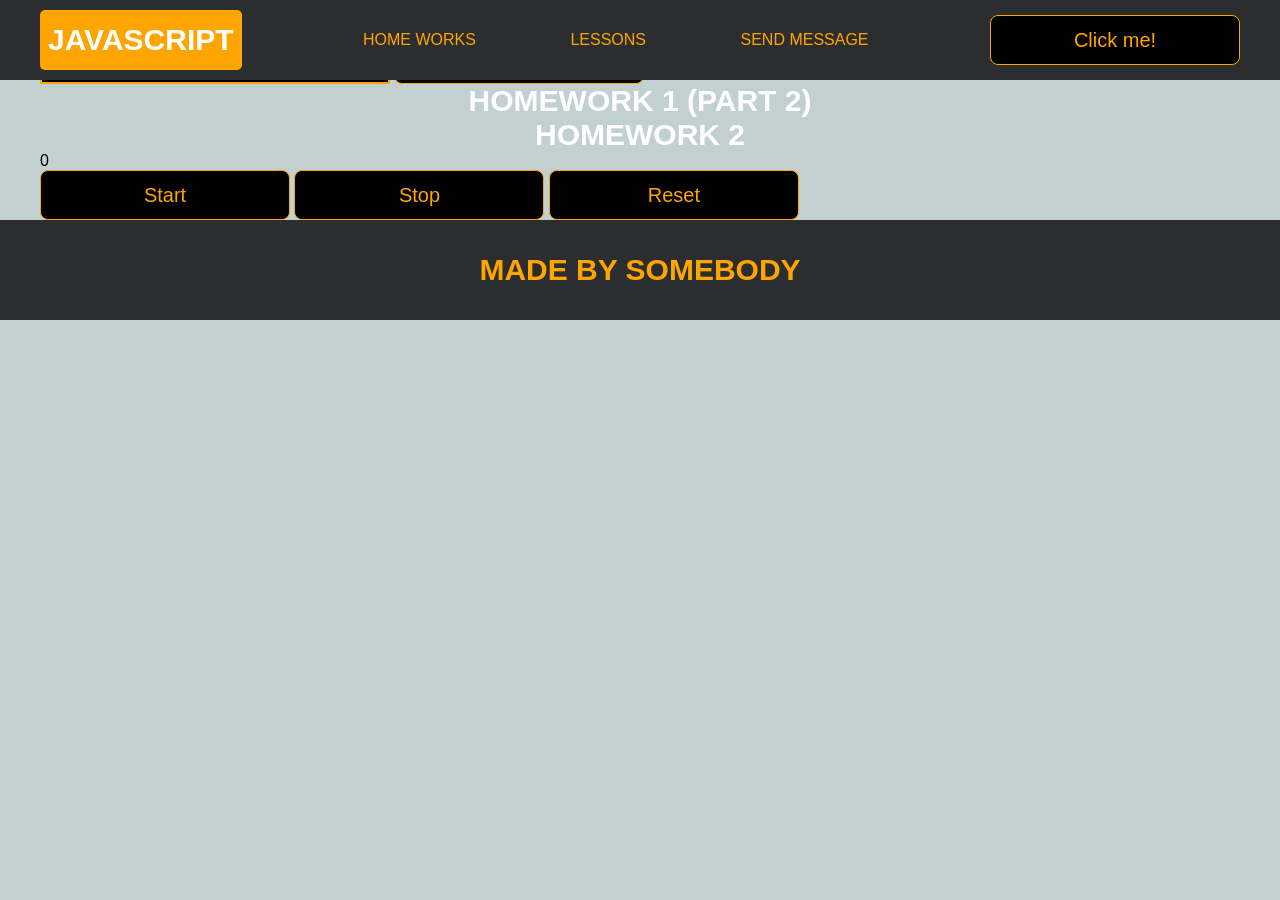
==== pages/home_works.html @ d74acf66 "homework 1: regex validation and recursion animation" ====
<!DOCTYPE html>
<html lang="en">
<head>
    <meta charset="UTF-8">
    <title>Home Works</title>
    <link rel="stylesheet" href="../css/style.css">
    <link rel="stylesheet" href="../css/core.css">
    <link rel="stylesheet" href="../css/home_works.css">
</head>
<body>

<div class="wrapper">
    <div class="header">
        <div class="container">
            <div class="inner_header">
                <a href="../index.html">
                    <div class="logotype">
                        <h2>Java<span>Script</span></h2>
                    </div>
                </a>
                <ul class="menu">
                    <li class="menu_link">
                        <a href="../pages/home_works.html">Home Works</a>
                    </li>
                    <li class="menu_link">
                        <a href="../pages/lessons.html">Lessons</a>
                    </li>
                    <li class="menu_link">
                        <a href="https://t.me/baked_toastt" target="_blank">Send message</a>
                    </li>
                </ul>
                <button class="btn" id="btn-get">Click me!</button>
            </div>
        </div>
    </div>

    <div class="gmail_block">
        <div class="container">
            <h3>Homework 1 (part 1)</h3>
            <div class="inner_gmail_block">
                <div class="form_gmail">
                    <label for="gmail_input"></label>
                    <input type="text" id="gmail_input" placeholder="your gmail">
                    <button class="btn" id="gmail_button">Check gmail</button>
                    <span class="checker" id="gmail_result"></span>
                </div>
            </div>
        </div>
    </div>

    <div class="move_block">
        <div class="container">
            <h3>Homework 1 (part 2)</h3>
            <div class="inner_move_block">
                <div class="parent_block">
                    <div class="child_block"></div>
                </div>
            </div>
        </div>
    </div>

    <div class="stopwatch">
        <div class="container">
            <h3>Homework 2 </h3>
            <div class="time">
                <div class="time_block">
                    <div class="interval" id="seconds">0</div>
                </div>
            </div>
            <div class="time_buttons">
                <button class="btn" id="start">Start</button>
                <button class="btn" id="stop">Stop</button>
                <button class="btn" id="reset">Reset</button>
            </div>
        </div>
    </div>

    <div class="characters">
        <div class="container">
            <div class="characters-list"></div>
        </div>
    </div>


    <div class="footer">
        <div class="container">
            <a href="https://www.instagram.com/baked_toastt/" target="_blank">
                <div class="inner_footer">
                    <h2>Made by Somebody</h2>
                </div>
            </a>
        </div>
    </div>
</div>

<div class="modal">
    <div class="modal_dialog">
        <div class="modal_content">
            <form action="#">
                <div class="modal_close">&times;</div>
                <div class="modal_title">Мы свяжемся с вами как можно быстрее!</div>
                <label>
                    <input required placeholder="Ваше имя" name="name" type="text" class="modal_input">
                </label>
                <label>
                    <input required placeholder="Ваш номер телефона" name="phone" class="modal_input">
                </label>
                <button class="btn btn_dark btn_min">Перезвонить мне</button>
            </form>
        </div>
    </div>
</div>

</body>
<script src="../js/home_works.js"></script>
<script src="../js/modal.js"></script>
</html>
---- css/style.css ----
/* HEADER */

.header {
    height: 80px;
    background: #2c2d2f;
    display: flex;
    align-items: center;
    width: 100%;
    position: fixed;
    top: 0;
    z-index: 2;
}

.inner_header {
    height: 100%;
    display: flex;
    align-items: center;
    justify-content: space-between;
}

/* LOGOTYPE */

.logotype {
    display: flex;
    align-items: center;
    justify-content: center;
    font-size: 22px;
    height: 60px;
    width: fit-content;
    background: var(--orange);
    padding: 8px;
    color: white;
    border-radius: 5px;
    cursor: pointer;
}

/* HEADER MENU */

.menu {
    display: flex;
    justify-content: space-around;
    width: 600px;
}

.menu_link a {
    color: var(--orange);
    text-transform: uppercase;
}

.menu_link a:hover {
    text-decoration: underline;
}

/* MAIN BLOCK */

.main_block {
    padding: 100px 0;
    background: black;
}

/* BUTTONS COLOR PICKER */

.colors-buttons {
    display: flex;
    justify-content: space-between;
    margin-top: 50px;
}

.btn-color {
    border-radius: 20px;
    border-color: white !important;
}

/* FOOTER */

.footer {
    background: #2c2d2f;
    width: 100%;
}

.inner_footer {
    display: flex;
    align-items: center;
    justify-content: center;
    height: 100px;
}

.footer h2 {
    text-transform: uppercase;
    color: var(--orange);
    font-weight: 600;
}


/* SLIDER BLOCK */

.slider_block {
    padding: 100px 0;
    background: black;
}

.slider {
    position: relative;
    width: 100%;
    height: 300px;
    overflow: hidden;
    border: 3px solid var(--orange);
    border-radius: 20px;
    display: flex;
    align-items: center;
    justify-content: space-between;
    padding: 0 30px;
}

.slide {
    position: absolute;
    top: 60px;
    left: 0;
    width: 100%;
    height: 100%;
    display: none;
    transition: opacity 0.5s ease-in-out;
}

.slide_card {
    color: white;
    margin: 0 auto;
    width: 500px;
    text-align: center;
}

.slide_card h3 {
    color: white;
    text-transform: uppercase;
    font-size: 22px;
}

.slide_card p {
    font-size: 16px;
    text-align: justify;
    margin: 10px 0;
}

.slide_card a {
    color: var(--orange);
    text-decoration: underline;
}

.slide.active_slide {
    display: block;
}

/* VIDEO BLOCK */

.block_video {
    background: black;
    padding: 100px 0;
}

.inner_block_video {
    display: flex;
    justify-content: center;
    margin-top: 50px;
}

/* MODAL */

.modal {
    position: fixed;
    height: 100%;
    width: 100%;
    top: 0;
    left: 0;
    z-index: 2;
    background: rgba(0, 0, 0, 0.5);
    backdrop-filter: blur(10px);
    display: none;
}

.modal_dialog {
    max-width: 500px;
    margin: 200px auto;
}

.modal_content {
    position: relative;
    width: 100%;
    padding: 40px;
    background-color: black;
    border: 2px solid var(--orange);
    border-radius: 4px;
    max-height: 80vh;
    overflow-y: auto;
}

.modal_content form {
    display: flex;
    flex-direction: column;
    align-items: center;
}

.modal_close {
    position: absolute;
    top: 8px;
    right: 14px;
    font-size: 30px;
    color: red;
    opacity: 0.5;
    font-weight: 700;
    border: none;
    background-color: transparent;
    cursor: pointer;
}

.modal_title {
    text-align: center;
    font-size: 22px;
    text-transform: uppercase;
    color: white;
}

.modal_content label, .btn_min {
    width: 100% !important;
    margin-top: 10px;
}

.modal_content input {
    width: 100%;
}

/*-------BOTTLE-------*/

.bottle {
    background: black;
    padding: 100px 0;
}

.bottle_inner {
    display: flex;
    justify-content: center;
    align-items: center;
}

.bowl {
    position: relative;
    width: 300px;
    height: 300px;
    background: rgba(255, 255, 255, 0.1);
    border-radius: 50%;
    border: 8px solid transparent;
    animation: animate 5s linear infinite;
    transform-origin: bottom center;
}

@keyframes animate {
    0% {
        transform: rotate(0deg);
    }
    25% {
        transform: rotate(22deg);
    }
    50% {
        transform: rotate(0deg);
    }
    75% {
        transform: rotate(-22deg);
    }
    100% {
        filter: hue-rotate(360deg);
    }
}

.bowl::before {
    content: "";
    position: absolute;
    top: -15px;
    left: 50%;
    transform: translateX(-50%);
    width: 40%;
    height: 30px;
    border: 15px solid #444;
    border-radius: 50%;
    box-shadow: 0 10px #222;

}

.bowl::after {
    content: "";
    position: absolute;
    top: 35%;
    left: 50%;
    transform: translate(-50%, -50%);
    width: 150px;
    height: 60px;
    background: rgba(255, 255, 255, 0.05);
    transform-origin: center;
    animation: animatebowlshadow 5s linear infinite;
    border-radius: 50%;
    animation-play-state: running;

}


@keyframes animatebowlshadow {
    0% {
        left: 50%;
        width: 150px;
        height: 60px;
    }
    25% {
        left: 55%;
        width: 140px;
        height: 65px;
    }
    50% {
        left: 50%;
        width: 150px;
        height: 60px;
    }
    75% {
        left: 45%;
        width: 140px;
        height: 65px;
    }
    100% {


    }
}


.liquid {
    position: absolute;
    top: 50%;
    left: 5px;
    right: 5px;
    bottom: 5px;
    background: #1ae907;
    border-bottom-left-radius: 150px;
    border-bottom-right-radius: 150px;
    filter: drop-shadow(0 0 80px #1ae907);
    transform-origin: top center;
    animation: animateliquid 5s linear infinite;
    animation-play-state: running;
}

@keyframes animateliquid {
    0% {
        transform: rotate(0deg);
    }
    25% {
        transform: rotate(-22deg);
    }
    30% {
        transform: rotate(-23deg);
    }
    50% {
        transform: rotate(0deg);
    }
    75% {
        transform: rotate(22deg);
    }
    80% {
        transform: rotate(23deg);
    }
    100% {
        transform: rotate(0deg);
    }


}

.liquid::before {
    content: "";
    position: absolute;
    top: -10px;
    width: 100%;
    height: 20px;
    background: #15be05;
    border-radius: 50%;
    filter: drop-shadow(0 0 80px #15be05);
}

.shadow {
    position: absolute;
    top: calc(50% + 150px);
    left: 50%;
    transform: translate(-50%, -50%);
    width: 260px;
    height: 40px;
    background: rgba(0, 0, 0, 0.5);
    border-radius: 50%;
    animation: animateshadow 5s linear infinite;
    animation-play-state: running;

}

@keyframes animateshadow {
    0% {
        left: 50%;
        width: 260px;
        height: 40px;
        top: calc(50% + 150px);

    }

    25% {
        left: 55%;
        width: 265px;
        height: 30px;
        top: calc(50% + 130px);

    }
    50% {
        left: 50%;
        width: 260px;
        height: 40px;
        top: calc(50% + 150px);

    }
    75% {
        left: 45%;
        width: 265px;
        height: 30px;
        top: calc(50% + 130px);

    }
    100% {
    }
}
---- css/core.css ----
* {
    margin: 0;
    padding: 0;
    box-sizing: border-box;
}
.container {
    width: 1200px;
    margin: 0 auto;
}

body {
    font-family: "Britannic Bold", sans-serif;
    background: #c2d0d0;
}

.btn {
    width: 250px;
    height: 50px;
    font-size: 20px;
    cursor: pointer;
    border: 1px solid var(--orange);
    background: black;
    color: var(--orange);
    border-radius: 8px;
}

.btn:hover {
    background: #414349;
}

.btn:active {
    background: #56585D;
    border: 2px solid var(--orange);
}

a {
    text-decoration: none;
}

li {
    list-style: none;
}

h1 {
    text-align: center;
    font-size: 70px;
    color: white;
    margin: 0 auto;
    text-transform: uppercase;
    font-weight: 600;
}

h2 {
    text-align: center;
    font-size: 30px;
    color: white;
    margin: 0 auto;
    text-transform: uppercase;
    font-weight: 600;
}

h3 {
    text-align: center;
    font-size: 30px;
    color: white;
    margin: 0 auto;
    text-transform: uppercase;
    font-weight: 600;
}

h4 {
    font-size: 24px;
    color: white;
    text-transform: uppercase;
    font-weight: 600;
}

strong {
    color: #F79300;
}

label {
    font-size: 24px;
    color: var(--orange);
}

input {
    width: 350px;
    height: 50px;
    font-size: 20px;
    padding-left: 5px;
    color: var(--orange);
    background: black;
    border: 2px solid var(--orange);
}

.checker {
    color: white;
    font-size: 30px;
}

.btn-slide {
    display: block;
    width: 100px;
    height: 100px;
    background: var(--orange);
    color: black;
    font-size: 20px;
    text-transform: uppercase;
    border-radius: 50%;
    font-weight: 800;
    z-index: 1;
}

.btn-slide:hover {
    background: #b68733 !important;
    cursor: pointer;
    color: white;
}

:root {
    --orange: orange;
    --black: black;
}
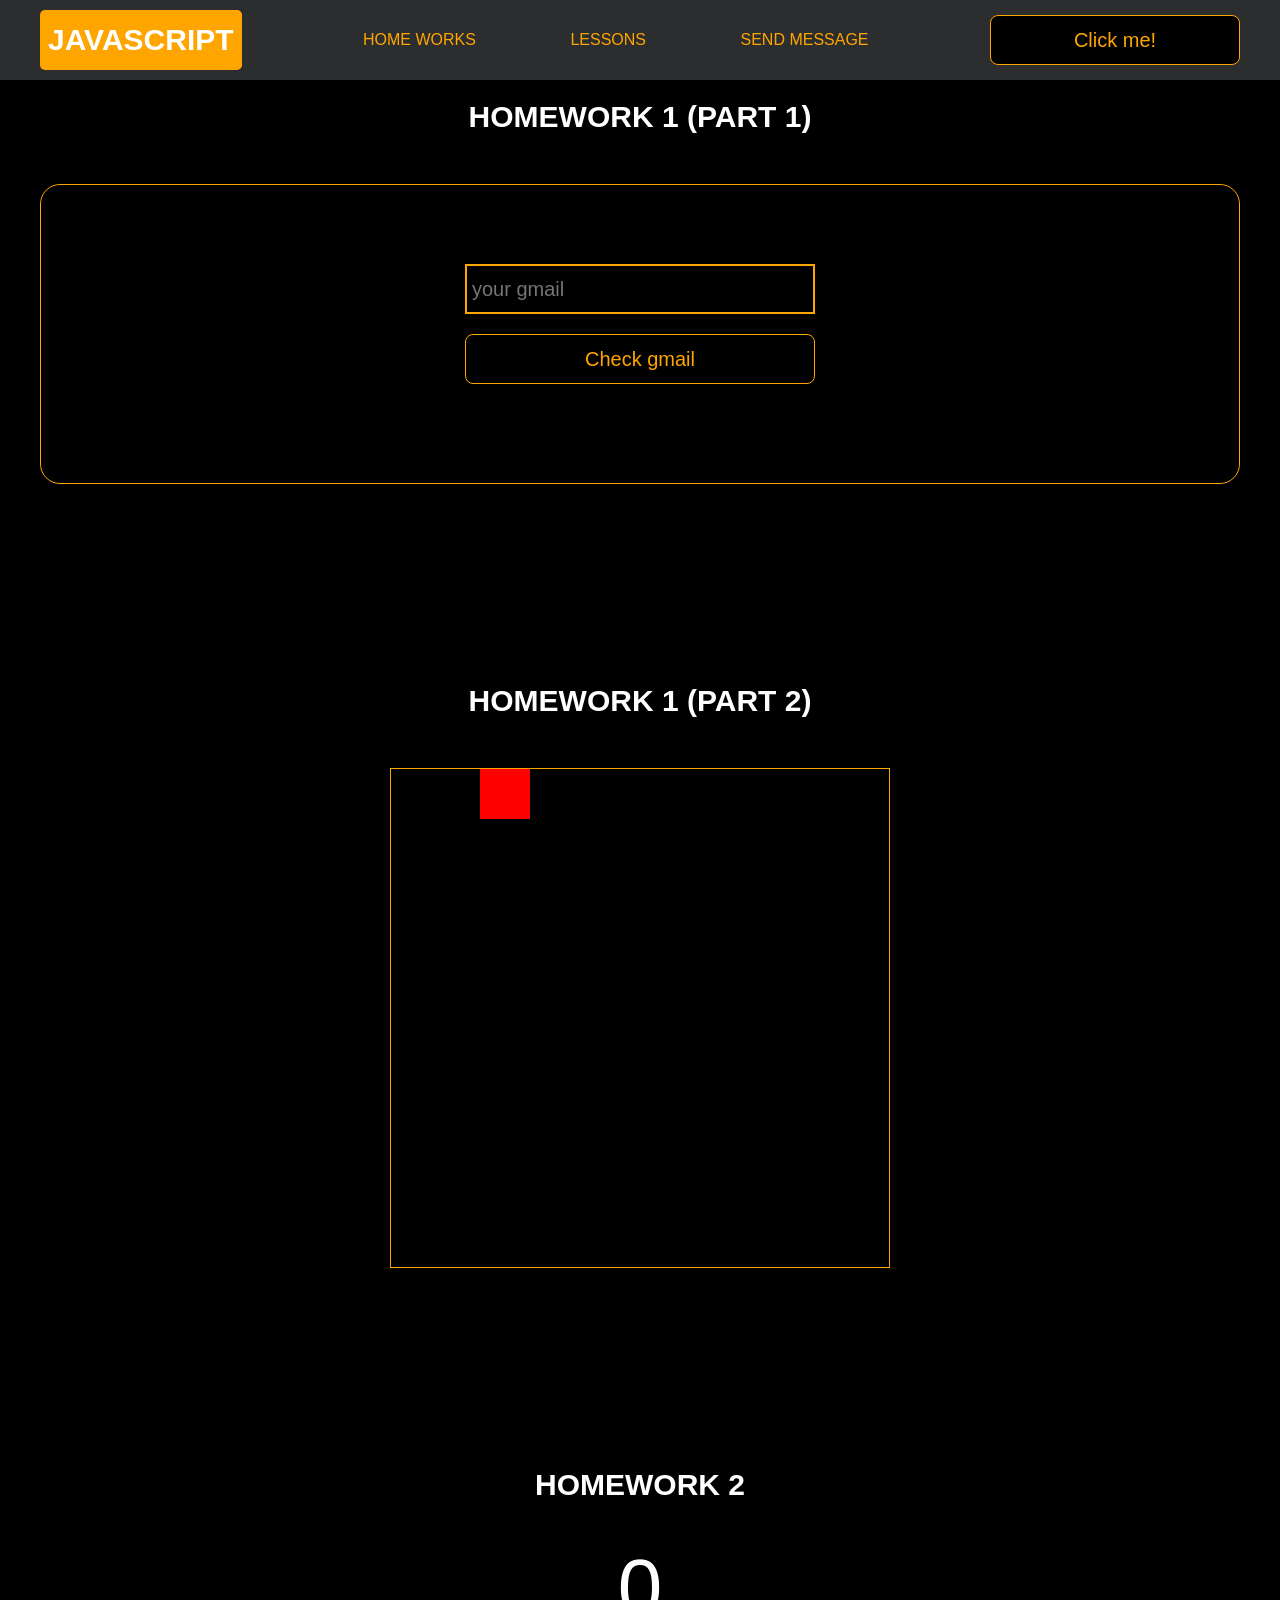
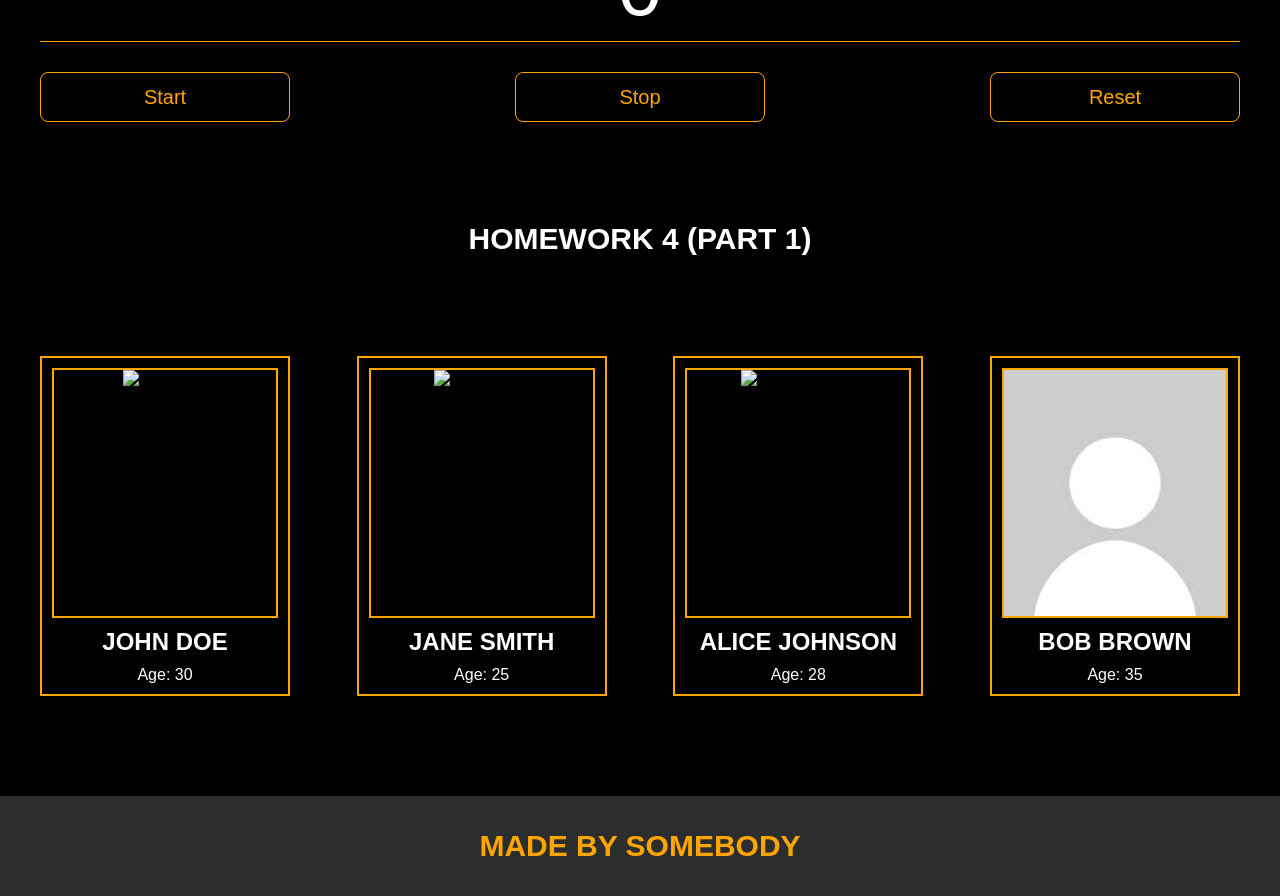
==== commit 993dfcb5: "homework 4: XMLHttpRequest + JSON" ====
--- a/pages/home_works.html
+++ b/pages/home_works.html
@@ -77,9 +77,11 @@
 
     <div class="characters">
         <div class="container">
+            <h3>Homework 4 (PART 1) </h3>
             <div class="characters-list"></div>
         </div>
     </div>
+    
 
 
     <div class="footer">
--- a/css/home_works.css
+++ b/css/home_works.css
@@ -0,0 +1,235 @@
+/* GMAIL BLOCK */
+
+.gmail_block {
+    background: black;
+    padding: 100px 0;
+}
+
+.inner_gmail_block {
+    margin-top: 50px;
+    display: flex;
+    justify-content: space-evenly;
+    border: 1px solid var(--orange);
+    height: 300px;
+    border-radius: 20px;
+    align-items: center;
+}
+
+.form_gmail {
+    display: flex;
+    flex-direction: column;
+    align-items: center;
+}
+
+.form_gmail button {
+    width: 100%;
+    margin: 20px 0;
+}
+
+/* MOVE BLOCK */
+
+.move_block {
+    background: black;
+    padding: 100px 0;
+}
+
+.inner_parent_block {
+    height: 400px;
+    width: 400px;
+    border: 1px solid var(--orange);
+    border-radius: 18px;
+}
+
+.parent_block {
+    height: 500px;
+    width: 500px;
+    border: 1px solid var(--orange);
+    position: relative;
+    margin: 0 auto;
+}
+
+.child_block {
+    position: absolute;
+    top: 0;
+    width: 50px;
+    height: 50px;
+    background-color: red;
+}
+
+.inner_move_block {
+    margin-top: 50px;
+}
+
+/*----ANALOG CLOCK-----*/
+
+.clock {
+    --clock-size: 360px;
+    width: var(--clock-size);
+    height: var(--clock-size);
+    position: absolute;
+    inset: 0;
+    margin: auto;
+    border-radius: 50%;
+    color: white;
+}
+
+.spike {
+    position: absolute;
+    width: 8px;
+    height: 1px;
+    background: #fff9;
+    line-height: 20px;
+    transform-origin: 50%;
+    z-index: 5;
+    inset: 0;
+    margin: auto;
+    font-style: normal;
+    transform: rotate(var(--rotate)) translateX(var(--dail-size));
+}
+.spike:nth-child(5n+1) {
+    box-shadow: -7px 0 #fff9;
+}
+.spike:nth-child(5n+1):after {
+    content: attr(data-i);
+    position: absolute;
+    right: 22px;
+    top: -10px;
+    transition: 1s linear;
+    transform: rotate(calc( var(--dRotate) - var(--rotate)));
+}
+
+.seconds {
+    --dRotate: 0deg;
+    --dail-size: calc((var(--clock-size)/ 2) - 8px);
+    font-weight: 800;
+    font-size: 18px;
+    transform: rotate(calc( -1 * var(--dRotate)));
+    position: absolute;
+    inset: 0;
+    margin: auto;
+    transition: 1s linear;
+}
+
+.minutes {
+    --dail-size: calc((var(--clock-size)/ 2) - 65px);
+    font-size: 16px;
+    transform: rotate(calc( -1 * var(--dRotate)));
+    position: absolute;
+    inset: 0;
+    margin: auto;
+    transition: 1s linear;
+}
+
+.stop-anim {
+    transition: 0s linear;
+}
+.stop-anim .spike:after {
+    transition: 0s linear !important;
+}
+
+.hour {
+    font-size: 70px;
+    font-weight: 900;
+    position: absolute;
+    left: 50%;
+    top: 50%;
+    transform: translate(-50%, -50%);
+}
+
+.minute {
+    font-size: 36px;
+    font-weight: 900;
+    position: absolute;
+    background: #000;
+    z-index: 10;
+    right: calc(var(--clock-size)/ 4.5);
+    top: 50%;
+    transform: translateY(-50%);
+}
+.minute:after {
+    content: "";
+    position: absolute;
+    border: 2px solid #fff;
+    border-right: none;
+    height: 50px;
+    left: -10px;
+    top: 50%;
+    border-radius: 40px 0 0 40px;
+    width: calc(var(--clock-size)/ 2.75);
+    transform: translatey(-50%);
+}
+
+
+/*-------STOP WATCH------ */
+
+.time {
+    color: white;
+    display: flex;
+    justify-content: center;
+    font-size: 80px;
+    height: 100px;
+    width: 100%;
+    border-bottom: 1px solid var(--orange);
+    margin-top: 40px;
+}
+
+.time_block {
+    display: flex;
+    width: 500px;
+    justify-content: center;
+}
+
+.stopwatch {
+    padding: 100px 0;
+    background: black;
+}
+
+.time_buttons {
+    margin-top: 30px;
+    width: 100%;
+    display: flex;
+    justify-content: space-between;
+}
+
+/*--------CHARACTERS---------*/
+
+.characters {
+    background: var(--black);
+}
+
+.characters-list {
+    padding: 100px 0;
+    display: flex;
+    justify-content: space-between;
+    flex-wrap: wrap;
+    gap: 15px;
+}
+
+.character-card {
+    border: 2px solid var(--orange);
+    padding: 10px;
+    width: 250px;
+    display: flex;
+    flex-direction: column;
+    gap: 10px;
+    text-align: center;
+}
+
+.character-photo {
+    width: 100%;
+    height: 250px;
+    border: 2px solid var(--orange);
+    margin: 0 auto;
+}
+
+.character-photo img {
+    width: 100%;
+    height: 100%;
+    object-fit: cover;
+}
+
+.character-card p,
+.character-card h4 {
+    color: white;
+}
+
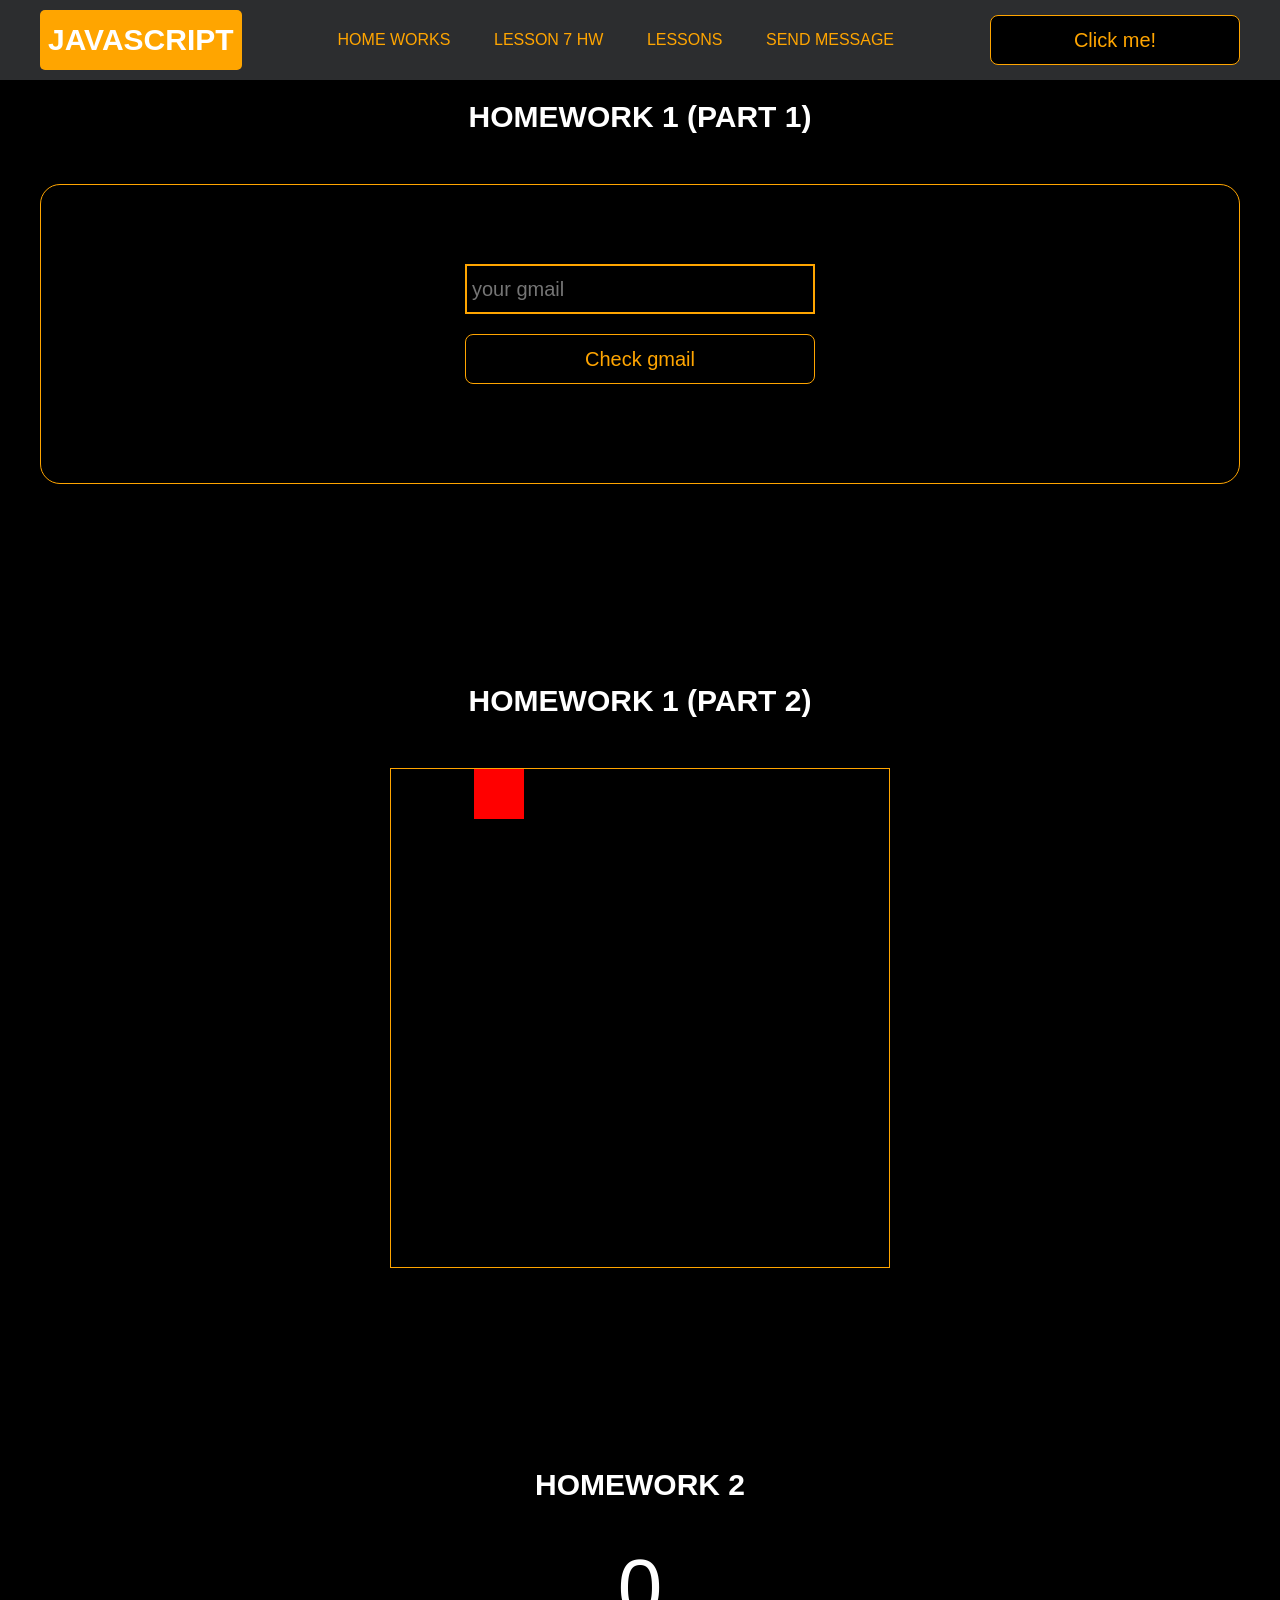
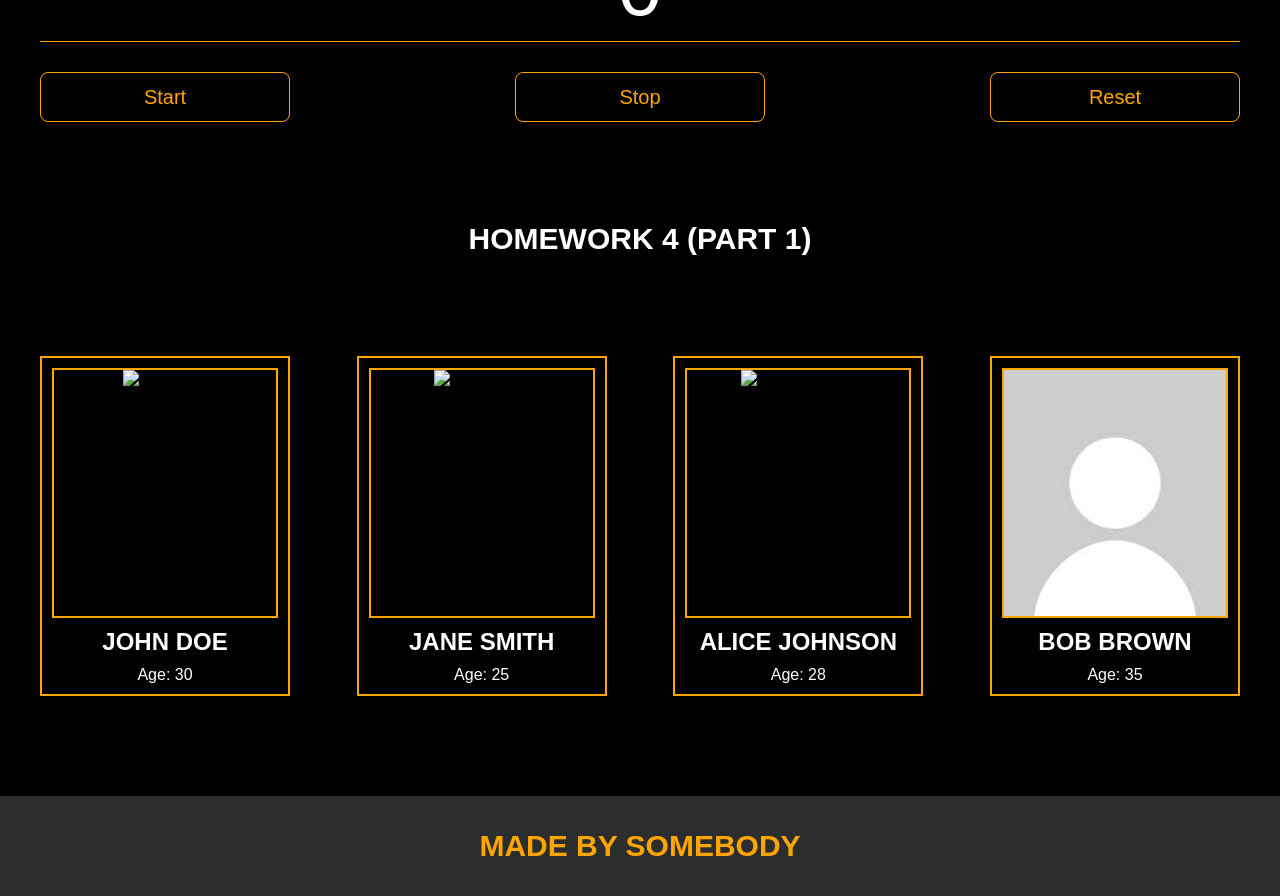
==== commit 28985f5f: "homework 7: fetch update and page creation" ====
--- a/pages/home_works.html
+++ b/pages/home_works.html
@@ -21,6 +21,9 @@
                 <ul class="menu">
                     <li class="menu_link">
                         <a href="../pages/home_works.html">Home Works</a>
+                    </li>
+                    <li class="menu_link">
+                        <a href="../pages/lesson_7_hw.html">Lesson 7 hw</a>
                     </li>
                     <li class="menu_link">
                         <a href="../pages/lessons.html">Lessons</a>
